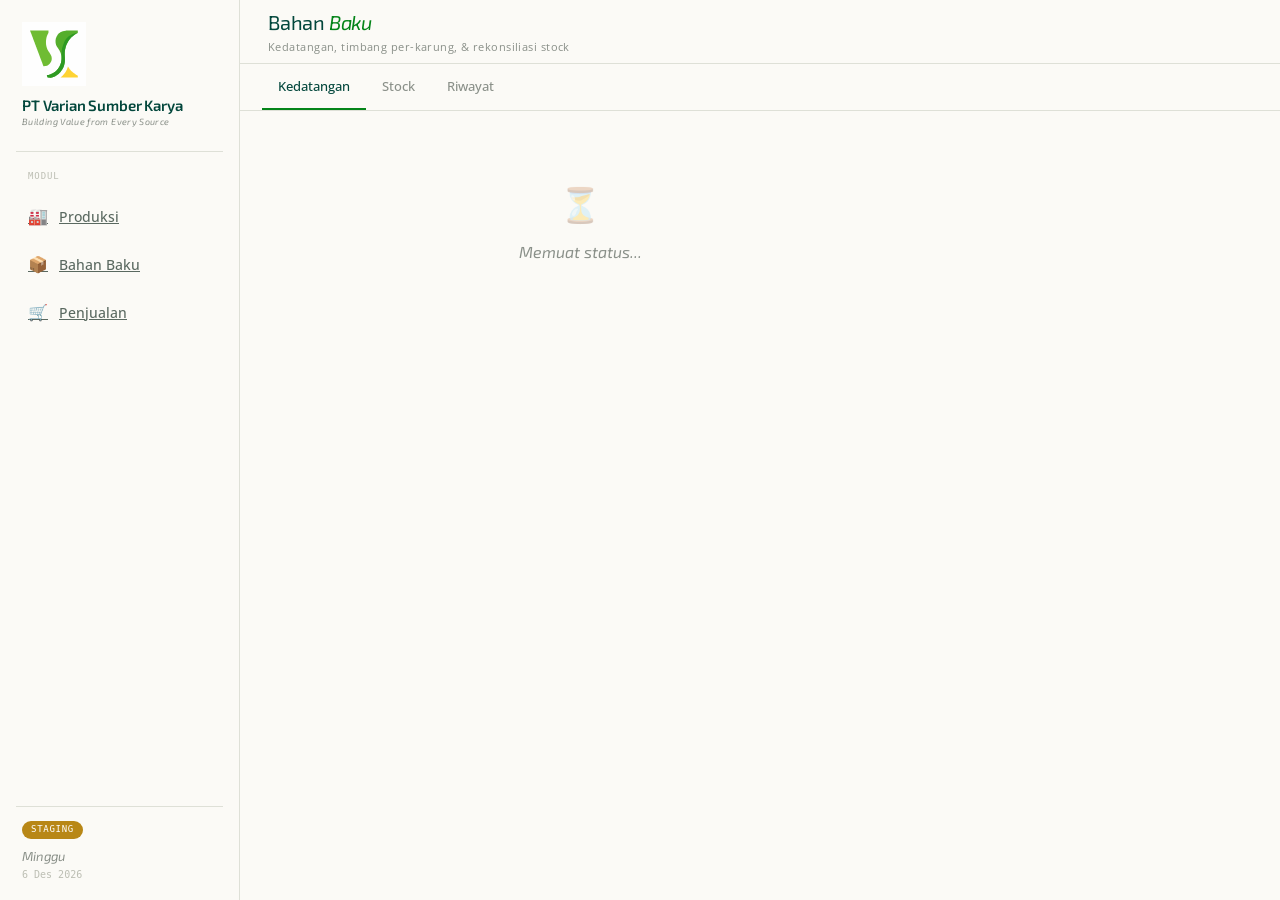
==== rawmat.html @ 7d579140 "refactor: multi-page architecture, worker routing, shared.css" ====
<!DOCTYPE html>
<html lang="id">
<head>
<meta charset="UTF-8">
<meta name="viewport" content="width=device-width, initial-scale=1.0">
<meta name="theme-color" content="#faf8f4">
<meta name="apple-mobile-web-app-capable" content="yes">
<meta name="apple-mobile-web-app-status-bar-style" content="default">
<meta name="apple-mobile-web-app-title" content="VSK Bahan Baku">
<link rel="manifest" href="/manifest.json">
<title>VSK — Bahan Baku</title>
<link rel="preconnect" href="https://fonts.googleapis.com">
<link rel="preconnect" href="https://fonts.gstatic.com" crossorigin>
<link href="https://fonts.googleapis.com/css2?family=Exo+2:ital,wght@0,400;0,500;0,600;0,700;1,400&family=Open+Sans:wght@300;400;500;600;700&display=swap" rel="stylesheet">
<link rel="stylesheet" href="/shared.css">
</head>
<body>

<aside class="sidebar">
  <div class="side-brand">
    <a href="/"><img src="/logo.svg" alt="VSK" class="vsk-logo"></a>
    <div>
      <div class="side-brand-name">PT Varian Sumber Karya</div>
      <div class="side-brand-sub">Building Value from Every Source</div>
    </div>
  </div>

  <nav class="side-nav">
    <div class="side-section-title">Modul</div>
    <a class="side-item" href="/produksi">
      <span class="side-item-icon">🏭</span>
      <span>Produksi</span>
    </a>
    <a class="side-item" href="/rawmat">
      <span class="side-item-icon">📦</span>
      <span>Bahan Baku</span>
      <span class="side-item-meta" id="side-rawmat-meta" style="display:none">●</span>
    </a>
    <a class="side-item" href="/penjualan">
      <span class="side-item-icon">🛒</span>
      <span>Penjualan</span>
    </a>
  </nav>

  <div class="side-foot">
    <div class="env-badge" id="env-badge">staging</div>
    <div class="side-foot-date">
      <div class="side-foot-day" id="top-day"></div>
      <div class="side-foot-fulldate" id="top-date"></div>
    </div>
  </div>
</aside>

<main class="content">
<section class="module active" data-module="rawmat" id="mod-rawmat">
  <header class="topbar">
    <div class="topbar-left">
      <div class="topbar-title">Bahan <em>Baku</em></div>
      <div class="topbar-sub">Kedatangan, timbang per-karung, & rekonsiliasi stock</div>
    </div>
  </header>

  <nav class="subnav">
    <button class="subnav-btn active" data-page="kedatangan" type="button">Kedatangan<span class="dot" id="active-dot" style="display:none"></span></button>
    <button class="subnav-btn"        data-page="stock"      type="button">Stock</button>
    <button class="subnav-btn"        data-page="riwayat"    type="button">Riwayat</button>
  </nav>

  <!-- Page: Kedatangan -->
  <div class="page active" id="page-kedatangan">
    <!-- State A: Loading -->
    <div id="kd-loading">
      <div class="empty">
        <div class="empty-icon">⏳</div>
        <div class="empty-h">Memuat status...</div>
      </div>
    </div>

    <!-- State B: Tidak ada batch aktif → form mulai baru -->
    <div id="kd-start" style="display:none">
      <div class="sec"><span class="sec-title">Kedatangan baru</span><span class="sec-line"></span></div>

      <div class="field">
        <label class="f-label">Operator</label>
        <div class="f-wrap"><input type="text" id="inp-operator" class="no-unit" placeholder="Nama yang menimbang" autocomplete="name"></div>
      </div>

      <div class="sec"><span class="sec-title">Sumber</span><span class="sec-line"></span></div>
      <div class="field">
        <label class="f-label">Supplier</label>
        <div class="f-wrap"><input type="text" id="inp-supplier" class="no-unit" placeholder="Nama supplier"></div>
      </div>
      <div class="field" style="margin-top:10px">
        <label class="f-label">No. surat jalan <span style="color:var(--stone);font-weight:400">(opsional)</span></label>
        <div class="f-wrap"><input type="text" id="inp-suratjalan" class="no-unit" placeholder="DO-... (isi nomor surat jalan dari pengirim)"></div>
      </div>

      <div class="sec"><span class="sec-title">Jenis cocopeat</span><span class="sec-line"></span></div>
      <div class="ec-radio-row">
        <label class="ec-radio high" data-ec="high">
          <input type="radio" name="ec-type" value="high">
          <span>High EC</span>
        </label>
        <label class="ec-radio low selected" data-ec="low">
          <input type="radio" name="ec-type" value="low" checked>
          <span>Low EC</span>
        </label>
      </div>

      <div class="sec"><span class="sec-title">Catatan</span><span class="sec-line"></span><span class="sec-tag">opsional</span></div>
      <div class="f-wrap">
        <textarea id="inp-notes-rawmat" placeholder="Catatan kedatangan (kondisi, plat truk, dll)..."></textarea>
      </div>

      <button class="btn-main" id="btn-start" type="button">Mulai Timbang</button>
    </div>

    <!-- State C: Ada batch aktif → mode timbang -->
    <div id="kd-weigh" style="display:none">
      <div class="batch-card">
        <div class="batch-head">
          <div>
            <div class="batch-id" id="bc-id">B-...</div>
            <div class="batch-supplier" id="bc-supplier">Supplier</div>
            <div class="batch-meta" id="bc-meta">Operator · SJ-...</div>
          </div>
          <div class="batch-tags">
            <span class="ec-pill low" id="bc-ec">low</span>
            <span class="batch-status open">open</span>
          </div>
        </div>
        <div class="batch-totals">
          <div class="bt-cell">
            <div class="bt-val" id="bc-total-karung">0<sup>karung</sup></div>
            <div class="bt-lbl">Tertimbang</div>
          </div>
          <div class="bt-cell">
            <div class="bt-val" id="bc-total-kg">0<sup>kg</sup></div>
            <div class="bt-lbl">Total berat</div>
          </div>
        </div>
      </div>

      <div class="weigh-input-card">
        <div class="weigh-label">Karung berikutnya</div>
        <div class="weigh-urut" id="weigh-urut">#1</div>
        <div class="weigh-input-wrap">
          <input type="number" class="weigh-input" id="inp-berat" placeholder="0.0" min="0" step="0.1" inputmode="decimal" autocomplete="off">
          <span class="weigh-unit">kg</span>
        </div>
        <div class="weigh-warn" id="weigh-warn"></div>
        <button class="btn-main" id="btn-add-karung" type="button" style="margin-top:14px">Simpan & Lanjut</button>
      </div>

      <div class="sec">
        <span class="sec-title">Sudah ditimbang</span>
        <span class="sec-line"></span>
        <span class="sec-tag" id="krg-count">0 karung</span>
      </div>
      <div class="karung-list" id="karung-list">
        <div class="kr-empty">Belum ada karung tertimbang</div>
      </div>

      <button class="btn-ghost" id="btn-close-batch" type="button">Selesai — Tutup Kedatangan</button>
      <button class="btn-danger" id="btn-cancel-batch" type="button">Batalkan kedatangan ini</button>
    </div>
  </div>

  <!-- Page: Stock -->
  <div class="page" id="page-stock">
    <div class="hero">
      <div class="hero-label">Saldo total stock cocopeat</div>
      <div class="hero-val" id="st-saldo">—<sup>kg</sup></div>
      <div class="hero-sub" id="st-sub">Memuat data...</div>
    </div>

    <div class="ec-card-row">
      <div class="ec-card high">
        <div class="ec-card-tag">High EC</div>
        <div class="ec-card-saldo" id="st-saldo-high">—<sup>kg</sup></div>
        <div class="ec-card-stats">
          <span>Masuk: <strong id="st-in-high">—</strong> kg <span style="color:var(--stone)">· <span id="st-in-high-krg">0</span> krg</span></span>
          <span>Pakai: <strong id="st-out-high">—</strong> kg</span>
        </div>
      </div>
      <div class="ec-card low">
        <div class="ec-card-tag">Low EC</div>
        <div class="ec-card-saldo" id="st-saldo-low">—<sup>kg</sup></div>
        <div class="ec-card-stats">
          <span>Masuk: <strong id="st-in-low">—</strong> kg <span style="color:var(--stone)">· <span id="st-in-low-krg">0</span> krg</span></span>
          <span>Pakai: <strong id="st-out-low">—</strong> kg</span>
        </div>
      </div>
    </div>

    <div class="sec">
      <span class="sec-title">Mutasi terakhir</span>
      <span class="sec-line"></span>
      <button class="sec-refresh" id="btn-refresh-stock" type="button">↻ refresh</button>
    </div>
    <div class="event-list" id="event-list">
      <div class="empty"><div class="empty-icon">⏳</div><div class="empty-h">Memuat data...</div></div>
    </div>
  </div>

  <!-- Page: Riwayat -->
  <div class="page" id="page-riwayat">
    <div class="sec">
      <span class="sec-title">Riwayat kedatangan</span>
      <span class="sec-line"></span>
      <button class="sec-refresh" id="btn-refresh-riwayat" type="button">↻ refresh</button>
    </div>
    <div class="tbl-wrap">
      <table>
        <thead><tr><th>Tanggal</th><th>Supplier</th><th>EC</th><th>Karung</th><th>Berat (kg)</th><th>Status</th></tr></thead>
        <tbody id="riwayat-body"><tr><td colspan="6" style="text-align:center;padding:32px;color:var(--stone)">Memuat riwayat...</td></tr></tbody>
      </table>
    </div>
  </div>

  <!-- Drawer: batch detail -->
  <div class="drawer" id="drawer">
    <div class="drawer-panel">
      <div class="drawer-head">
        <div>
          <div class="drawer-title" id="dr-title">Detail batch</div>
          <div class="batch-meta" id="dr-meta" style="margin-top:2px"></div>
        </div>
        <button class="drawer-close" id="dr-close" type="button">×</button>
      </div>
      <div class="drawer-body" id="dr-body"></div>
    </div>
  </div>
</section>

</main>

<div class="toast" id="toast"></div>

<script>
(function(){
  'use strict';

  var SHEETS_URL_STAGING = 'https://script.google.com/macros/s/AKfycbxdpYmv3AUqcS0P7Lv-3LRYBV4nDoscDSfcupsN0UwvQt01E0Z3-YLwuLglY9iILGkl/exec';
  var SHEETS_URL_PROD    = 'https://script.google.com/macros/s/AKfycbw3pWXUCvStevJLIA2x1r7n39Hb2UrCNYuGzwUbzLVpMtyd_ICBMS8RLR3ZqLo9_PqRaw/exec';

  var IS_STAGING = location.hostname.indexOf('staging') !== -1
                || location.hostname.indexOf('localhost') !== -1
                || location.hostname.indexOf('127.0.0.1') !== -1;

  window.VSK = {
    SHEETS_URL: IS_STAGING ? SHEETS_URL_STAGING : SHEETS_URL_PROD,
    IS_STAGING: IS_STAGING,
    $: function(id){ return document.getElementById(id); },
    qs: function(sel, root){ return (root || document).querySelector(sel); },
    qsa: function(sel, root){ return (root || document).querySelectorAll(sel); },
    toast: function(msg, kind){
      var el = document.getElementById('toast');
      if(!el) return;
      el.textContent = msg;
      el.className = 'toast ' + (kind || '') + ' show';
      setTimeout(function(){ el.className = 'toast ' + (kind || ''); }, 2400);
    },
    todayStr: function(){
      return new Date().toLocaleDateString('sv-SE', {timeZone:'Asia/Jakarta'});
    },
    modules: {}
  };

  function initShell(){
    var d = new Date();
    var days = ['Minggu','Senin','Selasa','Rabu','Kamis','Jumat','Sabtu'];
    var mos  = ['Jan','Feb','Mar','Apr','Mei','Jun','Jul','Agu','Sep','Okt','Nov','Des'];
    var dayEl  = document.getElementById('top-day');
    var dateEl = document.getElementById('top-date');
    if(dayEl)  dayEl.textContent  = days[d.getDay()];
    if(dateEl) dateEl.textContent = d.getDate() + ' ' + mos[d.getMonth()] + ' ' + d.getFullYear();

    if(IS_STAGING){
      var badge = document.getElementById('env-badge');
      if(badge) badge.classList.add('show');
    }

    var path = location.pathname.replace(/\/\/$/, '') || '/';
    var sideItems = document.querySelectorAll('a.side-item');
    for(var i=0; i<sideItems.length; i++){
      var href = sideItems[i].getAttribute('href') || '';
      sideItems[i].classList.toggle('active', href === path);
    }
  }

  if(document.readyState === 'loading'){
    document.addEventListener('DOMContentLoaded', initShell);
  } else {
    initShell();
  }

  if('serviceWorker' in navigator){
    navigator.serviceWorker.register('/sw.js').catch(function(){});
  }
})();

(function(){
  'use strict';

  var section = document.getElementById('mod-rawmat');
  var $  = window.VSK.$;
  var qs = function(sel){ return section.querySelector(sel); };
  var qsa = function(sel){ return section.querySelectorAll(sel); };
  var toast = window.VSK.toast;

  // ── State ──
  var state = {
    activeBatch: null,
    karungList: [],
    operator: ''
  };
  try { state.operator = localStorage.getItem('vsk-rawmat-operator') || ''; } catch(e){}

  var initialized = false;

  function fmtKg(n){
    var v = parseFloat(n) || 0;
    return v.toFixed(v % 1 === 0 ? 0 : 1);
  }

  // ── Sub-page router (di dalam Rawmat) ──
  function goto(page){
    var pages = qsa('.page');
    for(var i=0; i<pages.length; i++) pages[i].classList.remove('active');
    var navBtns = qsa('.subnav-btn');
    for(var j=0; j<navBtns.length; j++) navBtns[j].classList.remove('active');

    var target = $('page-' + page);
    if(target) target.classList.add('active');
    for(var k=0; k<navBtns.length; k++){
      if(navBtns[k].getAttribute('data-page') === page) navBtns[k].classList.add('active');
    }

    if(page === 'stock')      loadStock();
    if(page === 'riwayat')    loadRiwayat();
    if(page === 'kedatangan') loadActiveBatch();
  }

  // ── API ──
  async function apiGet(action, params){
    var url = window.VSK.SHEETS_URL + '?action=' + encodeURIComponent(action);
    if(params){
      Object.keys(params).forEach(function(k){
        url += '&' + encodeURIComponent(k) + '=' + encodeURIComponent(params[k]);
      });
    }
    var res = await fetch(url);
    return await res.json();
  }
  async function apiPost(payload){
    await fetch(window.VSK.SHEETS_URL, {
      method: 'POST',
      mode: 'no-cors',
      headers: {'Content-Type': 'text/plain;charset=utf-8'},
      body: JSON.stringify(payload)
    });
  }

  // ── Active batch loader ──
  async function loadActiveBatch(){
    $('kd-loading').style.display = 'block';
    $('kd-start').style.display   = 'none';
    $('kd-weigh').style.display   = 'none';

    try {
      var res = await apiGet('rawmat-active');
      $('kd-loading').style.display = 'none';

      if(res.batch){
        state.activeBatch = res.batch;
        state.karungList  = res.karung || [];
        renderWeighMode();
      } else {
        state.activeBatch = null;
        state.karungList  = [];
        renderStartMode();
      }
      updateActiveDot();
    } catch(err){
      $('kd-loading').innerHTML = '<div class="empty"><div class="empty-icon">⚠️</div><div class="empty-h">Gagal memuat status</div><div class="empty-p">Periksa koneksi, lalu reload halaman</div></div>';
    }
  }

  function updateActiveDot(){
    var dot = $('active-dot');
    var sideMeta = $('side-rawmat-meta');
    var hasActive = !!state.activeBatch;
    if(dot)      dot.style.display      = hasActive ? 'inline-block' : 'none';
    if(sideMeta) sideMeta.style.display = hasActive ? 'inline-block' : 'none';
  }

  // ── Mode: Start batch baru ──
  function renderStartMode(){
    $('kd-start').style.display = 'block';
    $('inp-operator').value   = state.operator;
    $('inp-supplier').value   = '';
    $('inp-suratjalan').value = '';
    $('inp-notes-rawmat').value = '';
    // Reset EC radio ke default Low EC
    setEcRadio('low');
    setTimeout(function(){
      if(!state.operator) $('inp-operator').focus();
      else                $('inp-supplier').focus();
    }, 50);
  }

  function setEcRadio(value){
    var radios = qsa('.ec-radio');
    for(var i=0; i<radios.length; i++){
      var r = radios[i];
      var isMatch = r.getAttribute('data-ec') === value;
      r.classList.toggle('selected', isMatch);
      var input = r.querySelector('input');
      if(input) input.checked = isMatch;
    }
  }

  function getEcRadio(){
    var checked = section.querySelector('.ec-radio input[name="ec-type"]:checked');
    return checked ? checked.value : 'low';
  }

  async function startBatch(){
    var op  = $('inp-operator').value.trim();
    var sup = $('inp-supplier').value.trim();
    var ec  = getEcRadio();
    if(!op){  toast('Isi nama operator dulu', 'err'); $('inp-operator').focus(); return; }
    if(!sup){ toast('Isi nama supplier dulu', 'err'); $('inp-supplier').focus(); return; }
    if(ec !== 'high' && ec !== 'low'){ toast('Pilih jenis cocopeat (High/Low EC)', 'err'); return; }

    state.operator = op;
    try { localStorage.setItem('vsk-rawmat-operator', op); } catch(e){}

    var btn = $('btn-start');
    btn.disabled = true;
    btn.textContent = 'Memulai...';

    try {
      await apiPost({
        type: 'rawmat-start',
        operator: op,
        supplier: sup,
        suratJalan: $('inp-suratjalan').value.trim(),
        ecType: ec,
        notes: $('inp-notes-rawmat').value.trim()
      });
      setTimeout(async function(){
        await loadActiveBatch();
        toast('Batch ' + ec.toUpperCase() + ' EC dimulai ✓', 'ok');
      }, 800);
    } catch(err){
      toast('Gagal memulai batch', 'err');
    } finally {
      setTimeout(function(){
        btn.disabled = false;
        btn.textContent = 'Mulai Timbang';
      }, 1000);
    }
  }

  // ── Mode: Timbang karung ──
  function renderWeighMode(){
    $('kd-weigh').style.display = 'block';
    var b = state.activeBatch;
    $('bc-id').textContent       = b.batchId;
    $('bc-supplier').textContent = b.supplier || '(supplier kosong)';
    $('bc-meta').textContent     = (b.operator ? b.operator : '—') + (b.suratJalan ? ' · SJ ' + b.suratJalan : '');

    // EC pill
    var ec = (b.ecType || 'low').toLowerCase();
    var ecPill = $('bc-ec');
    if(ecPill){
      ecPill.className = 'ec-pill ' + (ec === 'high' ? 'high' : 'low');
      ecPill.textContent = (ec === 'high' ? 'High EC' : 'Low EC');
    }

    renderTotals();
    renderKarungList();
    $('inp-berat').value = '';
    $('weigh-warn').classList.remove('show');
    $('inp-berat').classList.remove('warn');

    setTimeout(function(){ $('inp-berat').focus(); }, 80);
  }

  function renderTotals(){
    var validKarung = state.karungList.filter(function(k){ return !k.flagged; });
    var totalKrg = validKarung.length;
    var totalKg  = validKarung.reduce(function(s,k){ return s + k.berat; }, 0);
    $('bc-total-karung').innerHTML = totalKrg + '<sup>karung</sup>';
    $('bc-total-kg').innerHTML     = fmtKg(totalKg) + '<sup>kg</sup>';
    $('weigh-urut').textContent    = '#' + (state.karungList.length + 1);
    $('krg-count').textContent     = state.karungList.length + ' karung';
  }

  function renderKarungList(){
    var wrap = $('karung-list');
    if(!state.karungList.length){
      wrap.innerHTML = '<div class="kr-empty">Belum ada karung tertimbang</div>';
      return;
    }
    var sorted = state.karungList.slice().sort(function(a,b){ return b.urut - a.urut; });
    wrap.innerHTML = sorted.map(function(k){
      return '<div class="karung-row' + (k.flagged ? ' flagged' : '') + '">' +
        '<div class="kr-left">' +
          '<span class="kr-urut">#' + k.urut + '</span>' +
          '<span class="kr-berat">' + fmtKg(k.berat) + ' kg</span>' +
          (k.flagged ? '<span class="kr-flag-icon">⚐</span>' : '') +
        '</div>' +
        '<div class="kr-right">' +
          '<span class="kr-time">' + (k.time || '') + '</span>' +
          '<button class="kr-flag-btn ' + (k.flagged ? 'is-flagged' : '') + '" data-urut="' + k.urut + '" type="button">' +
            (k.flagged ? 'unflag' : 'flag') +
          '</button>' +
        '</div>' +
      '</div>';
    }).join('');

    var btns = wrap.querySelectorAll('.kr-flag-btn');
    for(var i=0; i<btns.length; i++){
      btns[i].addEventListener('click', function(){
        var urut = parseInt(this.getAttribute('data-urut'), 10);
        flagKarung(urut);
      });
    }
  }

  function checkAnomaly(weight){
    var validKarung = state.karungList.filter(function(k){ return !k.flagged; });
    if(validKarung.length < 5) return null;
    var avg = validKarung.reduce(function(s,k){ return s + k.berat; }, 0) / validKarung.length;
    var deviation = Math.abs(weight - avg) / avg;
    if(deviation > 0.25){
      return 'Berat ' + (weight > avg ? 'lebih tinggi' : 'lebih rendah') +
        ' dari rata-rata (' + fmtKg(avg) + ' kg). Cek lagi sebelum simpan.';
    }
    return null;
  }

  function onBeratInput(){
    var weight  = parseFloat($('inp-berat').value);
    var warnEl  = $('weigh-warn');
    var inputEl = $('inp-berat');
    if(!weight || weight <= 0){
      warnEl.classList.remove('show');
      inputEl.classList.remove('warn');
      return;
    }
    var msg = checkAnomaly(weight);
    if(msg){
      warnEl.textContent = '⚠ ' + msg;
      warnEl.classList.add('show');
      inputEl.classList.add('warn');
    } else {
      warnEl.classList.remove('show');
      inputEl.classList.remove('warn');
    }
  }

  async function addKarung(){
    var weight = parseFloat($('inp-berat').value);
    if(!weight || weight <= 0){
      toast('Masukkan berat dulu', 'err');
      $('inp-berat').focus();
      return;
    }

    var btn = $('btn-add-karung');
    btn.disabled = true;
    btn.textContent = 'Menyimpan...';

    var newUrut = state.karungList.length + 1;
    var time = new Date().toLocaleTimeString('id-ID', {hour:'2-digit', minute:'2-digit'});

    try {
      await apiPost({
        type: 'rawmat-karung',
        batchId: state.activeBatch.batchId,
        urut: newUrut,
        berat: weight,
        operator: state.operator
      });

      // Optimistic update
      state.karungList.push({
        urut: newUrut, berat: weight,
        flagged: false, time: time, operator: state.operator
      });

      renderTotals();
      renderKarungList();
      $('inp-berat').value = '';
      $('weigh-warn').classList.remove('show');
      $('inp-berat').classList.remove('warn');
      $('inp-berat').focus();
    } catch(err){
      toast('Gagal simpan', 'err');
    } finally {
      btn.disabled = false;
      btn.textContent = 'Simpan & Lanjut';
    }
  }

  async function flagKarung(urut){
    var k = state.karungList.find(function(x){ return x.urut === urut; });
    if(!k) return;
    var msg = k.flagged
      ? 'Cabut flag karung #' + urut + '? Akan dihitung kembali ke total.'
      : 'Flag karung #' + urut + ' (' + fmtKg(k.berat) + ' kg)? Tidak akan dihitung ke total stock.';
    if(!confirm(msg)) return;

    try {
      await apiPost({
        type: 'rawmat-flag',
        batchId: state.activeBatch.batchId,
        urut: urut,
        reason: k.flagged ? '' : 'flagged via app'
      });
      k.flagged = !k.flagged;
      renderTotals();
      renderKarungList();
      toast(k.flagged ? 'Karung di-flag' : 'Flag dicabut', 'ok');
    } catch(err){
      toast('Gagal update flag', 'err');
    }
  }

  async function closeBatch(){
    if(!state.karungList.length){
      if(!confirm('Belum ada karung. Tutup batch tanpa data?')) return;
    } else {
      if(!confirm('Tutup kedatangan ini? Setelah ditutup, tidak bisa tambah karung lagi.')) return;
    }
    var btn = $('btn-close-batch');
    btn.disabled = true;
    btn.textContent = 'Menutup...';
    try {
      await apiPost({
        type: 'rawmat-close',
        batchId: state.activeBatch.batchId
      });
      setTimeout(async function(){
        toast('Kedatangan ditutup ✓', 'ok');
        await loadActiveBatch();
      }, 700);
    } catch(err){
      toast('Gagal menutup batch', 'err');
      btn.disabled = false;
      btn.textContent = 'Selesai — Tutup Kedatangan';
    }
  }

  async function cancelBatch(){
    if(state.karungList.length > 0){
      toast('Sudah ada karung — tutup batch saja, jangan cancel', 'err');
      return;
    }
    if(!confirm('Batalkan kedatangan ini? (Hanya bisa kalau belum ada karung)')) return;
    try {
      await apiPost({
        type: 'rawmat-cancel',
        batchId: state.activeBatch.batchId
      });
      setTimeout(async function(){
        toast('Kedatangan dibatalkan', 'ok');
        await loadActiveBatch();
      }, 700);
    } catch(err){
      toast('Gagal cancel', 'err');
    }
  }

  // ── Stock page ──
  async function loadStock(){
    $('event-list').innerHTML = '<div class="empty"><div class="empty-icon">⏳</div><div class="empty-h">Memuat data...</div></div>';
    $('st-saldo').innerHTML = '—<sup>kg</sup>';
    $('st-sub').textContent = 'Memuat data...';
    ['st-saldo-high','st-saldo-low'].forEach(function(id){ $(id).innerHTML = '—<sup>kg</sup>'; });
    ['st-in-high','st-in-low','st-out-high','st-out-low'].forEach(function(id){ $(id).textContent = '—'; });
    $('st-in-high-krg').textContent = '0';
    $('st-in-low-krg').textContent  = '0';

    try {
      var res = await apiGet('rawmat-stock');
      if(!res.ok) throw new Error('bad response');

      // Total saldo (hero)
      var saldo = res.saldoKg;
      $('st-saldo').className = 'hero-val' + (saldo < 0 ? ' neg' : '');
      $('st-saldo').innerHTML = fmtKg(saldo) + '<sup>kg</sup>';
      $('st-sub').textContent = res.totalInKarung + ' karung masuk · ' + res.totalOutKarung + ' karung terpakai';

      // High EC card
      var saldoH = res.saldoHighKg;
      var hHero = $('st-saldo-high');
      hHero.className = 'ec-card-saldo' + (saldoH < 0 ? ' neg' : '');
      hHero.innerHTML = fmtKg(saldoH) + '<sup>kg</sup>';
      $('st-in-high').textContent     = fmtKg(res.inHighKg);
      $('st-out-high').textContent    = fmtKg(res.outHighKg);
      $('st-in-high-krg').textContent = res.inHighKarung;

      // Low EC card
      var saldoL = res.saldoLowKg;
      var lHero = $('st-saldo-low');
      lHero.className = 'ec-card-saldo' + (saldoL < 0 ? ' neg' : '');
      lHero.innerHTML = fmtKg(saldoL) + '<sup>kg</sup>';
      $('st-in-low').textContent     = fmtKg(res.inLowKg);
      $('st-out-low').textContent    = fmtKg(res.outLowKg);
      $('st-in-low-krg').textContent = res.inLowKarung;

      // Events list
      var wrap = $('event-list');
      if(!res.events || !res.events.length){
        wrap.innerHTML = '<div class="empty"><div class="empty-icon">📭</div><div class="empty-h">Belum ada mutasi</div></div>';
        return;
      }
      wrap.innerHTML = res.events.map(function(e){
        var ec = (e.ec || '').toLowerCase();
        var ecBadge = ec ? ' <span class="ec-pill ' + ec + '" style="margin-left:6px">' + ec + '</span>' : '';
        return '<div class="event-row">' +
          '<div class="ev-left">' +
            '<div class="ev-arrow ' + e.type + '">' + (e.type === 'in' ? '↓' : '↑') + '</div>' +
            '<div class="ev-text">' +
              '<div class="ev-label">' + e.label + ecBadge + '</div>' +
              '<div class="ev-sub">'   + e.sub   + '</div>' +
            '</div>' +
          '</div>' +
          '<div class="ev-right">' +
            '<div class="ev-kg ' + e.type + '">' + (e.type === 'in' ? '+' : '−') + fmtKg(e.kg) + ' kg</div>' +
            '<div class="ev-date">' + e.tanggal + '</div>' +
          '</div>' +
        '</div>';
      }).join('');
    } catch(err){
      $('event-list').innerHTML = '<div class="empty"><div class="empty-icon">⚠️</div><div class="empty-h">Gagal memuat</div><div class="empty-p">Periksa koneksi, lalu tap ↻ refresh</div></div>';
      $('st-sub').textContent = 'Gagal memuat';
    }
  }

  // ── Riwayat page ──
  async function loadRiwayat(){
    var tb = $('riwayat-body');
    tb.innerHTML = '<tr><td colspan="6" style="text-align:center;padding:32px;color:var(--stone)">Memuat riwayat...</td></tr>';

    try {
      var res = await apiGet('rawmat-batches');
      if(!res.ok) throw new Error('bad');
      var batches = res.batches || [];
      if(!batches.length){
        tb.innerHTML = '<tr><td colspan="6" style="text-align:center;padding:32px;color:var(--stone)">Belum ada riwayat kedatangan.</td></tr>';
        return;
      }
      tb.innerHTML = batches.map(function(b){
        var ec = (b.ecType || 'low').toLowerCase();
        var ecCell = '<span class="ec-pill ' + ec + '">' + ec + '</span>';
        return '<tr data-batch-id="' + b.batchId + '">' +
          '<td>' + b.tanggal + '</td>' +
          '<td>' + (b.supplier || '—') + '</td>' +
          '<td>' + ecCell + '</td>' +
          '<td>' + b.totalKarung + '</td>' +
          '<td class="c-leaf">' + fmtKg(b.totalBerat) + '</td>' +
          '<td><span class="tbl-status ' + b.status + '">' + b.status + '</span></td>' +
        '</tr>';
      }).join('');

      var rows = tb.querySelectorAll('tr[data-batch-id]');
      for(var i=0; i<rows.length; i++){
        rows[i].addEventListener('click', function(){
          openBatchDetail(this.getAttribute('data-batch-id'));
        });
      }
    } catch(err){
      tb.innerHTML = '<tr><td colspan="6" style="text-align:center;padding:32px;color:var(--rose)">Gagal memuat. Periksa koneksi.</td></tr>';
    }
  }

  // ── Drawer: batch detail ──
  async function openBatchDetail(batchId){
    var drawer = $('drawer');
    var body   = $('dr-body');
    drawer.classList.add('show');
    $('dr-title').textContent = batchId;
    $('dr-meta').textContent  = 'Memuat...';
    body.innerHTML = '<div class="empty"><div class="empty-icon">⏳</div><div class="empty-h">Memuat detail...</div></div>';

    try {
      var res = await apiGet('rawmat-batch', {id: batchId});
      if(!res.ok) throw new Error('bad');
      var b = res.batch, krg = res.karung || [];
      $('dr-meta').textContent = b.tanggal + ' · ' + (b.supplier || '—') +
        (b.suratJalan ? ' · SJ ' + b.suratJalan : '') +
        (b.operator ? ' · ' + b.operator : '');

      var validKrg = krg.filter(function(k){ return !k.flagged; });
      var totalKg = validKrg.reduce(function(s,k){ return s + k.berat; }, 0);

      var html = '<div class="batch-totals" style="border:none;padding:0;margin-bottom:16px">' +
        '<div class="bt-cell"><div class="bt-val">' + validKrg.length + '<sup>karung</sup></div><div class="bt-lbl">Valid</div></div>' +
        '<div class="bt-cell"><div class="bt-val">' + fmtKg(totalKg) + '<sup>kg</sup></div><div class="bt-lbl">Total berat</div></div>' +
      '</div>';

      if(b.notes){
        html += '<div style="background:var(--cream2);border-radius:8px;padding:9px 12px;margin-bottom:14px;font-size:12px;color:var(--brown)">📝 ' + b.notes + '</div>';
      }

      html += '<div class="sec" style="margin-top:0"><span class="sec-title">Detail karung</span><span class="sec-line"></span><span class="sec-tag">' + krg.length + ' total</span></div>';

      if(!krg.length){
        html += '<div class="kr-empty">Tidak ada karung di batch ini</div>';
      } else {
        html += '<div class="karung-list" style="max-height:none">';
        html += krg.slice().sort(function(a,b){ return a.urut - b.urut; }).map(function(k){
          return '<div class="karung-row' + (k.flagged ? ' flagged' : '') + '">' +
            '<div class="kr-left">' +
              '<span class="kr-urut">#' + k.urut + '</span>' +
              '<span class="kr-berat">' + fmtKg(k.berat) + ' kg</span>' +
              (k.flagged ? '<span class="kr-flag-icon">⚐</span>' : '') +
            '</div>' +
            '<div class="kr-right">' +
              '<span class="kr-time">' + (k.time || '') + '</span>' +
            '</div>' +
          '</div>';
        }).join('');
        html += '</div>';
      }

      body.innerHTML = html;
    } catch(err){
      body.innerHTML = '<div class="empty"><div class="empty-icon">⚠️</div><div class="empty-h">Gagal memuat detail</div></div>';
    }
  }

  function closeDrawer(){ $('drawer').classList.remove('show'); }

  // ── Init ──
  function init(){
    if(initialized) return;
    initialized = true;

    // Sub-nav
    var navBtns = qsa('.subnav-btn');
    for(var i=0; i<navBtns.length; i++){
      navBtns[i].addEventListener('click', function(e){
        e.preventDefault();
        goto(this.getAttribute('data-page'));
      });
    }

    // Start batch form
    $('btn-start').addEventListener('click', startBatch);

    // EC radio (toggle visual selected state)
    var ecRadios = qsa('.ec-radio');
    for(var ri=0; ri<ecRadios.length; ri++){
      ecRadios[ri].addEventListener('click', function(){
        var v = this.getAttribute('data-ec');
        setEcRadio(v);
      });
    }

    // Weigh-in
    $('inp-berat').addEventListener('input', onBeratInput);
    $('inp-berat').addEventListener('keydown', function(e){
      if(e.key === 'Enter'){ e.preventDefault(); addKarung(); }
    });
    $('btn-add-karung').addEventListener('click', addKarung);
    $('btn-close-batch').addEventListener('click', closeBatch);
    $('btn-cancel-batch').addEventListener('click', cancelBatch);

    // Stock & Riwayat refresh
    $('btn-refresh-stock').addEventListener('click', loadStock);
    $('btn-refresh-riwayat').addEventListener('click', loadRiwayat);

    // Drawer
    $('dr-close').addEventListener('click', closeDrawer);
    $('drawer').addEventListener('click', function(e){
      if(e.target === this) closeDrawer();
    });
  }

  // Daftar ke shell
  window.VSK.modules.rawmat = {
    onActivate: function(){
      init();
      // Initial / refresh saat modul jadi aktif
      loadActiveBatch();
    }
  };

  // Eager init biar handler & query sudah ready (init idempotent)
  if(document.readyState === 'loading'){
    document.addEventListener('DOMContentLoaded', init);
  } else {
    init();
  }
})();

</script>
</body>
</html>
---- shared.css ----
/* ═══════════════════════════════════════════════════════════
   VSK BRAND PALETTE — sumber resmi: VSK Logo Simple Guideline
   - India Green  #048419  (primary)
   - Green RYB    #6FBC33  (secondary/hover)
   - Asunglow     #FFD333  (accent kuning)
   - Warm Black   #03473C  (teks gelap)
   ═══════════════════════════════════════════════════════════ */
:root {
  /* Surfaces — neutral cream pelengkap brand */
  --cream:#fbfaf6; --cream2:#f0efe8; --stone:#bcbeb3; --sand:#8a9089;
  --brown:#5a6960; --char:#03473C;                             /* Warm Black */
  /* Brand greens */
  --leaf:#048419; --leaf2:#6FBC33; --leaf-bg:#e9f4ec;          /* India Green / Green RYB */
  /* Brand yellow (Asunglow) — derive amber-tone yang readable */
  --amber:#b88716; --amber2:#FFD333; --amber-bg:#fff8db;
  /* Alert merah (bukan brand, dipakai untuk error state) */
  --rose:#a05050; --rose-bg:#fdf0f0;
  /* Borders */
  --border:#dee0d7; --border2:#c4c9bd;
  /* Typography */
  --sans:'Open Sans',-apple-system,system-ui,sans-serif;
  --serif:'Exo 2','Open Sans',sans-serif;
  --mono:ui-monospace,'SF Mono',Menlo,Consolas,monospace;
  --r:12px;
  --sidebar-w: 240px;
}
*,*::before,*::after{box-sizing:border-box;margin:0;padding:0;}
html{font-size:16px;-webkit-tap-highlight-color:transparent;}
body{font-family:var(--sans);background:var(--cream);color:var(--char);min-height:100vh;line-height:1.5;display:flex;}

/* ═══════════════════════════════════════════════════════════
   SHELL: SIDEBAR
   ═══════════════════════════════════════════════════════════ */
.sidebar{
  width:var(--sidebar-w);flex-shrink:0;
  background:var(--cream);border-right:1px solid var(--border);
  display:flex;flex-direction:column;
  position:sticky;top:0;height:100vh;
  padding:22px 16px 18px;
}
.side-brand{padding:0 6px 22px;border-bottom:1px solid var(--border);display:flex;flex-direction:column;gap:10px;}

/* VSK logo mark — image file (logo.svg). Untuk replace, timpa file
   logo.svg di root deploy. Tidak perlu edit HTML/CSS. */
.vsk-logo{display:block;width:64px;height:auto;user-select:none;}

.side-brand-name{font-family:var(--serif);font-size:15px;font-weight:600;color:var(--char);letter-spacing:-0.01em;line-height:1.2;}
.side-brand-name em{font-style:italic;color:var(--leaf);font-weight:500;}
.side-brand-sub{font-family:var(--serif);font-size:9px;font-style:italic;color:var(--sand);letter-spacing:0.04em;margin-top:1px;}

.side-nav{flex:1;display:flex;flex-direction:column;gap:2px;padding-top:18px;}
.side-section-title{font-family:var(--mono);font-size:9px;color:var(--stone);letter-spacing:.1em;text-transform:uppercase;padding:0 12px 8px;}
.side-item{
  display:flex;align-items:center;gap:11px;
  padding:11px 12px;border:none;background:transparent;
  border-radius:var(--r);cursor:pointer;text-align:left;
  font-family:var(--sans);font-size:14px;font-weight:500;color:var(--brown);
  transition:all .15s;touch-action:manipulation;
}
.side-item:hover{background:var(--cream2);}
.side-item.active{background:var(--leaf-bg);color:var(--leaf);font-weight:600;}
.side-item-icon{font-size:16px;width:20px;text-align:center;}
.side-item-meta{margin-left:auto;font-family:var(--mono);font-size:9px;color:var(--amber);}
.side-item.active .side-item-meta{color:var(--leaf);}

.side-foot{padding-top:14px;border-top:1px solid var(--border);display:flex;flex-direction:column;gap:8px;}
.side-foot-date{display:flex;flex-direction:column;gap:1px;padding:0 6px;}
.side-foot-day{font-family:var(--serif);font-size:13px;font-style:italic;color:var(--sand);}
.side-foot-fulldate{font-family:var(--mono);font-size:10px;color:var(--stone);}
.env-badge{
  display:none;align-self:flex-start;
  font-family:var(--mono);font-size:9px;font-weight:500;
  color:white;background:var(--amber);
  padding:2px 9px;border-radius:99px;
  letter-spacing:0.08em;text-transform:uppercase;
  margin:0 6px;
}
.env-badge.show{display:inline-block;}

/* ═══════════════════════════════════════════════════════════
   SHELL: MAIN CONTENT
   ═══════════════════════════════════════════════════════════ */
.content{flex:1;min-width:0;display:flex;flex-direction:column;}
.module{display:none;flex:1;flex-direction:column;}
.module.active{display:flex;animation:fadeUp .18s ease;}

.topbar{
  position:sticky;top:0;z-index:50;
  background:var(--cream);border-bottom:1px solid var(--border);
  padding:0 28px;display:flex;align-items:center;justify-content:space-between;
  height:64px;flex-shrink:0;
}
.topbar-left{display:flex;flex-direction:column;gap:2px;}
.topbar-title{font-family:var(--serif);font-size:20px;font-weight:400;color:var(--char);letter-spacing:-0.01em;}
.topbar-title em{font-style:italic;color:var(--leaf);}
.topbar-sub{font-size:11px;color:var(--sand);letter-spacing:.04em;}

.subnav{
  position:sticky;top:64px;z-index:49;
  display:flex;background:var(--cream);
  border-bottom:1px solid var(--border);
  overflow-x:auto;scrollbar-width:none;padding:0 22px;
  flex-shrink:0;
}
.subnav::-webkit-scrollbar{display:none;}
.subnav-btn{
  flex-shrink:0;padding:0 16px;height:46px;border:none;background:transparent;
  font-family:var(--sans);font-size:13px;font-weight:500;color:var(--sand);
  cursor:pointer;border-bottom:2px solid transparent;
  transition:all .15s;white-space:nowrap;touch-action:manipulation;
}
.subnav-btn.active{color:var(--char);border-bottom-color:var(--leaf);}
.subnav-btn:hover:not(.active){color:var(--brown);}
.subnav-btn .dot{display:inline-block;width:6px;height:6px;border-radius:50%;background:var(--amber);margin-left:6px;vertical-align:middle;}

.page{display:none;padding:24px 28px;max-width:680px;}
.page.active{display:block;animation:fadeUp .18s ease;}
@keyframes fadeUp{from{opacity:0;transform:translateY(6px)}to{opacity:1;transform:translateY(0)}}

/* ═══════════════════════════════════════════════════════════
   SHARED COMPONENTS
   ═══════════════════════════════════════════════════════════ */
.sec{display:flex;align-items:center;gap:10px;margin:22px 0 12px;}
.sec:first-child{margin-top:0;}
.sec-title{font-family:var(--serif);font-size:14px;font-style:italic;font-weight:300;color:var(--sand);white-space:nowrap;}
.sec-line{flex:1;height:1px;background:var(--border);}
.sec-tag{font-family:var(--mono);font-size:10px;color:var(--stone);white-space:nowrap;}
.sec-refresh{font-family:var(--mono);font-size:10px;color:var(--leaf);white-space:nowrap;cursor:pointer;border:none;background:transparent;padding:2px 6px;touch-action:manipulation;}
.sec-refresh:hover{color:var(--leaf2);}

.field{display:flex;flex-direction:column;gap:5px;}
.f-label{font-size:12px;font-weight:500;color:var(--brown);letter-spacing:.02em;}
.f-hint{font-size:10.5px;color:var(--sand);font-style:italic;margin-top:2px;line-height:1.4;}
.sec-hint{font-size:11px;color:var(--sand);font-style:italic;margin:-4px 0 12px;line-height:1.45;display:block;}

/* Help button + modal panduan operator */
.btn-help{display:inline-flex;align-items:center;gap:6px;padding:8px 14px;border:1.5px solid var(--leaf);border-radius:99px;background:white;color:var(--leaf);font-family:var(--sans);font-size:12px;font-weight:600;cursor:pointer;transition:all .15s;touch-action:manipulation;}
.btn-help:hover{background:var(--leaf-bg);}
.help-overlay{position:fixed;inset:0;background:rgba(3,71,60,.55);z-index:200;display:none;align-items:center;justify-content:center;padding:20px;}
.help-overlay.show{display:flex;animation:fadeUp .2s ease;}
.help-modal{background:white;border-radius:18px;max-width:640px;width:100%;max-height:90vh;display:flex;flex-direction:column;overflow:hidden;}
.help-head{display:flex;align-items:center;justify-content:space-between;padding:18px 22px;border-bottom:1px solid var(--border);}
.help-title{font-family:var(--serif);font-size:18px;font-weight:600;color:var(--char);}
.help-close{border:none;background:transparent;font-size:24px;color:var(--sand);cursor:pointer;line-height:1;padding:4px 10px;}
.help-tabs{display:flex;gap:4px;padding:10px 22px 0;border-bottom:1px solid var(--border);background:var(--cream);}
.help-tab{padding:10px 14px;border:none;background:transparent;font-family:var(--sans);font-size:12.5px;font-weight:500;color:var(--sand);cursor:pointer;border-bottom:2px solid transparent;transition:all .12s;}
.help-tab.active{color:var(--leaf);border-bottom-color:var(--leaf);font-weight:600;}
.help-body{padding:22px 26px;overflow-y:auto;font-size:13.5px;color:var(--char);line-height:1.65;}
.help-body h4{font-family:var(--serif);font-size:14px;font-weight:600;color:var(--leaf);margin:18px 0 8px;}
.help-body h4:first-child{margin-top:0;}
.help-body ol{padding-left:20px;display:flex;flex-direction:column;gap:8px;}
.help-body ol li{padding-left:4px;}
.help-body ol li strong{color:var(--char);}
.help-body code{background:var(--cream2);padding:1px 6px;border-radius:4px;font-family:var(--mono);font-size:12px;}
.help-tip{background:var(--leaf-bg);border-left:3px solid var(--leaf);padding:10px 14px;border-radius:6px;margin:10px 0;font-size:12.5px;color:var(--char);}
.help-warn{background:var(--amber-bg);border-left:3px solid var(--amber);padding:10px 14px;border-radius:6px;margin:10px 0;font-size:12.5px;color:var(--char);}
.help-pane{display:none;}
.help-pane.active{display:block;}
.f-wrap{position:relative;}
.f-wrap input,.f-wrap textarea{width:100%;padding:11px 44px 11px 14px;border:1.5px solid var(--border);border-radius:var(--r);background:white;color:var(--char);font-family:var(--sans);font-size:15px;outline:none;transition:all .15s;-webkit-appearance:none;}
.f-wrap input:focus,.f-wrap textarea:focus{border-color:var(--leaf2);box-shadow:0 0 0 3px rgba(79,138,92,.09);}
.f-wrap input::placeholder,.f-wrap textarea::placeholder{color:var(--stone);font-size:14px;}
.f-unit{position:absolute;right:12px;top:50%;transform:translateY(-50%);font-family:var(--mono);font-size:10px;color:var(--stone);pointer-events:none;}
.f-wrap textarea{resize:none;height:72px;padding-right:14px;font-size:14px;line-height:1.6;}
.no-unit{padding-right:14px!important;}
.grid2{display:grid;grid-template-columns:1fr 1fr;gap:10px;}

.btn-main{width:100%;padding:14px;margin-top:20px;background:var(--leaf);border:none;border-radius:var(--r);color:white;font-family:var(--sans);font-size:14px;font-weight:600;cursor:pointer;transition:all .15s;letter-spacing:.02em;touch-action:manipulation;}
.btn-main:hover{background:var(--leaf2);}
.btn-main:active{transform:scale(.99);}
.btn-main:disabled{opacity:.5;cursor:not-allowed;}
.btn-main.amber{background:var(--amber);}
.btn-main.amber:hover{background:var(--amber2);}
.btn-ghost{display:block;width:100%;padding:12px;margin-top:10px;border:1.5px solid var(--border2);border-radius:var(--r);background:white;color:var(--brown);font-family:var(--sans);font-size:13px;font-weight:500;cursor:pointer;text-align:center;transition:all .15s;touch-action:manipulation;}
.btn-ghost:hover{border-color:var(--leaf);color:var(--leaf);}
.btn-danger{display:block;width:100%;padding:11px;margin-top:8px;border:1.5px solid var(--rose);border-radius:var(--r);background:white;color:var(--rose);font-family:var(--sans);font-size:12px;font-weight:500;cursor:pointer;text-align:center;transition:all .15s;touch-action:manipulation;}
.btn-danger:hover{background:var(--rose-bg);}

.hero{background:white;border:1px solid var(--border);border-radius:16px;padding:22px 20px;margin-bottom:10px;}
.hero-label{font-family:var(--serif);font-size:12px;font-style:italic;color:var(--sand);margin-bottom:4px;}
.hero-val{font-family:var(--serif);font-size:44px;font-weight:300;color:var(--char);line-height:1;letter-spacing:-.02em;}
.hero-val sup{font-size:18px;color:var(--sand);font-weight:300;vertical-align:baseline;margin-left:4px;}
.hero-val.neg{color:var(--rose);}
.hero-sub{font-size:12px;color:var(--sand);margin-top:8px;}

.stat-row{display:grid;gap:8px;margin-bottom:10px;}
.stat{background:white;border:1px solid var(--border);border-radius:var(--r);padding:14px 12px;}
.stat-val{font-family:var(--mono);font-size:17px;font-weight:500;color:var(--char);}
.stat-lbl{font-size:11px;color:var(--sand);margin-top:2px;}
.stat-unit{font-family:var(--mono);font-size:10px;color:var(--stone);}
.stat.in .stat-val{color:var(--leaf);}
.stat.out .stat-val{color:var(--amber);}

[data-module="produksi"] .stat-row{grid-template-columns:repeat(3,1fr);}
[data-module="rawmat"]   .stat-row{grid-template-columns:repeat(2,1fr);}

.tbl-wrap{overflow-x:auto;border-radius:var(--r);border:1px solid var(--border);background:white;}
table{width:100%;border-collapse:collapse;font-size:12px;white-space:nowrap;}
thead th{padding:10px 14px;text-align:left;font-family:var(--mono);font-size:10px;font-weight:500;color:var(--sand);letter-spacing:.06em;text-transform:uppercase;border-bottom:1px solid var(--border);background:var(--cream);}
tbody td{padding:11px 14px;border-bottom:1px solid var(--cream2);color:var(--char);font-family:var(--mono);font-size:12px;}
tbody tr:last-child td{border-bottom:none;}
tbody tr:hover td{background:var(--cream);}
[data-module="rawmat"] tbody tr:hover td{cursor:pointer;}
.c-leaf{color:var(--leaf);font-weight:500;}
.c-amber{color:var(--amber);}
.tbl-status{font-family:var(--mono);font-size:9px;padding:2px 7px;border-radius:99px;text-transform:uppercase;}
.tbl-status.open{background:var(--amber-bg);color:var(--amber);}
.tbl-status.closed{background:var(--leaf-bg);color:var(--leaf);}
.tbl-status.cancelled{background:var(--cream2);color:var(--sand);}

.empty{display:flex;flex-direction:column;align-items:center;text-align:center;padding:44px 20px;gap:10px;}
.empty-icon{font-size:34px;opacity:.3;}
.empty-h{font-family:var(--serif);font-size:16px;font-style:italic;color:var(--sand);}
.empty-p{font-size:13px;color:var(--stone);}

.toast{position:fixed;bottom:28px;left:50%;transform:translateX(-50%) translateY(10px);background:var(--char);color:white;padding:10px 22px;border-radius:99px;font-size:13px;font-weight:500;opacity:0;transition:all .22s;pointer-events:none;z-index:9999;white-space:nowrap;box-shadow:0 4px 20px rgba(0,0,0,.15);}
.toast.show{opacity:1;transform:translateX(-50%) translateY(0);}
.toast.err{background:var(--rose);}
.toast.ok{background:var(--leaf);}

/* ═══════════════════════════════════════════════════════════
   MODULE: PRODUKSI — specific styles
   ═══════════════════════════════════════════════════════════ */
.shift-row{display:grid;grid-template-columns:1fr 1fr;gap:8px;}
.shift-card{padding:14px 16px;border-radius:var(--r);border:1.5px solid var(--border);background:white;cursor:pointer;transition:all .15s;display:flex;flex-direction:column;gap:4px;touch-action:manipulation;user-select:none;}
.shift-card:hover{border-color:var(--leaf2);}
.shift-card.on{border-color:var(--leaf);background:var(--leaf-bg);}
.sc-icon{font-size:20px;}
.sc-name{font-size:13px;font-weight:600;color:var(--brown);}
.shift-card.on .sc-name{color:var(--leaf);}
.sc-time{font-family:var(--mono);font-size:10px;color:var(--stone);}

.susut-row{display:flex;align-items:center;justify-content:space-between;padding:10px 14px;background:var(--amber-bg);border:1px solid #e8d0a8;border-radius:var(--r);margin-top:6px;transition:opacity .2s;}
.susut-lbl{font-size:12px;font-weight:500;color:var(--amber);}
.susut-num{font-family:var(--mono);font-size:14px;font-weight:500;color:var(--amber);}

.prog-card{background:white;border:1px solid var(--border);border-radius:var(--r);padding:16px;margin-bottom:10px;}
.prog-head{display:flex;justify-content:space-between;align-items:baseline;margin-bottom:10px;}
.prog-lbl{font-size:13px;color:var(--brown);font-weight:500;}
.prog-pct{font-family:var(--mono);font-size:13px;color:var(--leaf);font-weight:500;}
.prog-track{height:4px;background:var(--cream2);border-radius:99px;overflow:hidden;}
.prog-fill{height:100%;border-radius:99px;background:var(--leaf);transition:width .5s ease;}
.prog-fill.warn{background:var(--amber);}
.prog-foot{display:flex;justify-content:space-between;margin-top:8px;font-size:11px;color:var(--stone);}
.prog-foot strong{color:var(--brown);font-weight:500;}

.log-stack{display:flex;flex-direction:column;gap:8px;}
.log-card{background:white;border:1px solid var(--border);border-radius:var(--r);overflow:hidden;}
.log-head{display:flex;align-items:center;justify-content:space-between;padding:12px 16px;border-bottom:1px solid var(--cream2);}
.log-badge{display:flex;align-items:center;gap:7px;}
.log-dot{width:7px;height:7px;border-radius:50%;background:var(--leaf);flex-shrink:0;}
.log-dot.sore{background:var(--amber);}
.log-shift-name{font-size:13px;font-weight:600;color:var(--brown);}
.log-op{font-size:11px;color:var(--sand);margin-top:1px;}
.log-time{font-family:var(--mono);font-size:10px;color:var(--stone);}
.log-stats{display:grid;grid-template-columns:repeat(4,1fr);padding:14px 16px;gap:8px;}
.ls{display:flex;flex-direction:column;gap:2px;}
.ls-val{font-family:var(--mono);font-size:14px;font-weight:500;color:var(--char);}
.ls-val.green{color:var(--leaf);}
.ls-lbl{font-size:10px;color:var(--stone);}
.log-note{margin:0 16px 12px;padding:9px 12px;background:var(--cream2);border-radius:8px;font-size:12px;color:var(--brown);line-height:1.5;}

/* ═══════════════════════════════════════════════════════════
   MODULE: RAWMAT — specific styles
   ═══════════════════════════════════════════════════════════ */
.batch-card{background:white;border:1px solid var(--border);border-radius:16px;padding:18px 20px;margin-bottom:14px;}
.batch-head{display:flex;justify-content:space-between;align-items:flex-start;margin-bottom:14px;}
.batch-id{font-family:var(--mono);font-size:11px;color:var(--stone);}
.batch-supplier{font-family:var(--serif);font-size:18px;color:var(--char);margin-top:2px;font-weight:400;}
.batch-meta{font-size:11px;color:var(--sand);margin-top:2px;}
.batch-status{font-family:var(--mono);font-size:9px;padding:2px 8px;border-radius:99px;text-transform:uppercase;letter-spacing:.06em;}
.batch-status.open{background:var(--amber-bg);color:var(--amber);}
.batch-status.closed{background:var(--leaf-bg);color:var(--leaf);}
.batch-status.cancelled{background:var(--cream2);color:var(--sand);}

.batch-totals{display:grid;grid-template-columns:1fr 1fr;gap:10px;padding-top:14px;border-top:1px dashed var(--border);}
.bt-cell{display:flex;flex-direction:column;gap:2px;}
.bt-val{font-family:var(--mono);font-size:20px;color:var(--char);font-weight:500;}
.bt-val sup{font-size:10px;color:var(--sand);font-weight:400;margin-left:3px;}
.bt-lbl{font-size:10px;color:var(--stone);text-transform:uppercase;letter-spacing:.06em;}

.weigh-input-card{background:white;border:1.5px solid var(--leaf);border-radius:16px;padding:20px;margin-bottom:14px;box-shadow:0 0 0 4px rgba(79,138,92,.06);}
.weigh-label{font-family:var(--serif);font-size:14px;font-style:italic;color:var(--sand);margin-bottom:6px;}
.weigh-urut{font-family:var(--mono);font-size:11px;color:var(--leaf);font-weight:500;margin-bottom:10px;}
.weigh-input-wrap{position:relative;}
.weigh-input{width:100%;padding:14px 60px 14px 18px;border:1.5px solid var(--border);border-radius:var(--r);background:white;color:var(--char);font-family:var(--mono);font-size:34px;font-weight:500;outline:none;text-align:left;-webkit-appearance:none;letter-spacing:-.01em;}
.weigh-input:focus{border-color:var(--leaf2);box-shadow:0 0 0 3px rgba(79,138,92,.09);}
.weigh-input.warn{border-color:var(--amber);box-shadow:0 0 0 3px rgba(176,119,48,.1);}
.weigh-unit{position:absolute;right:18px;top:50%;transform:translateY(-50%);font-family:var(--mono);font-size:14px;color:var(--stone);pointer-events:none;}
.weigh-warn{margin-top:8px;padding:8px 12px;background:var(--amber-bg);border-radius:8px;font-size:11px;color:var(--amber);display:none;}
.weigh-warn.show{display:block;}

.karung-list{display:flex;flex-direction:column;gap:4px;max-height:340px;overflow-y:auto;background:white;border:1px solid var(--border);border-radius:var(--r);padding:6px;}
.karung-row{display:flex;align-items:center;justify-content:space-between;padding:8px 10px;border-radius:8px;transition:background .12s;}
.karung-row:hover{background:var(--cream2);}
.karung-row.flagged{opacity:.5;}
.karung-row.flagged .kr-berat{text-decoration:line-through;}
.kr-left{display:flex;align-items:center;gap:10px;}
.kr-urut{font-family:var(--mono);font-size:11px;color:var(--stone);min-width:32px;}
.kr-berat{font-family:var(--mono);font-size:14px;color:var(--char);font-weight:500;}
.kr-time{font-family:var(--mono);font-size:10px;color:var(--stone);}
.kr-right{display:flex;align-items:center;gap:8px;}
.kr-flag-icon{font-size:13px;color:var(--amber);}
.kr-flag-btn{border:none;background:transparent;font-family:var(--mono);font-size:10px;color:var(--rose);padding:4px 8px;border-radius:6px;cursor:pointer;touch-action:manipulation;}
.kr-flag-btn:hover{background:var(--rose-bg);}
.kr-flag-btn.is-flagged{color:var(--amber);}
.kr-empty{padding:30px 14px;text-align:center;color:var(--stone);font-size:12px;font-style:italic;}

.event-list{display:flex;flex-direction:column;gap:6px;}
.event-row{background:white;border:1px solid var(--border);border-radius:var(--r);padding:10px 14px;display:flex;align-items:center;justify-content:space-between;}
.ev-left{display:flex;align-items:center;gap:11px;}
.ev-arrow{font-family:var(--mono);font-size:14px;width:22px;height:22px;border-radius:50%;display:flex;align-items:center;justify-content:center;flex-shrink:0;}
.ev-arrow.in{background:var(--leaf-bg);color:var(--leaf);}
.ev-arrow.out{background:var(--amber-bg);color:var(--amber);}
.ev-text{display:flex;flex-direction:column;gap:1px;}
.ev-label{font-size:13px;color:var(--char);font-weight:500;}
.ev-sub{font-size:11px;color:var(--stone);font-family:var(--mono);}
.ev-right{display:flex;flex-direction:column;align-items:flex-end;gap:1px;}
.ev-kg{font-family:var(--mono);font-size:13px;font-weight:500;}
.ev-kg.in{color:var(--leaf);}
.ev-kg.out{color:var(--amber);}
.ev-date{font-family:var(--mono);font-size:9px;color:var(--stone);}

.drawer{position:fixed;inset:0;z-index:200;background:rgba(44,40,37,.4);display:none;align-items:flex-end;}
.drawer.show{display:flex;animation:fadeUp .18s ease;}
.drawer-panel{background:var(--cream);width:100%;max-width:560px;margin:0 auto;border-radius:18px 18px 0 0;max-height:88vh;display:flex;flex-direction:column;}
.drawer-head{padding:14px 20px;border-bottom:1px solid var(--border);display:flex;align-items:center;justify-content:space-between;}
.drawer-title{font-family:var(--serif);font-size:16px;font-style:italic;color:var(--char);}
.drawer-close{border:none;background:transparent;font-size:22px;color:var(--sand);cursor:pointer;line-height:1;padding:4px 8px;}
.drawer-body{padding:18px 20px;overflow-y:auto;}

/* ═══════════════════════════════════════════════════════════
   V8 — EC SPLIT COMPONENTS
   ═══════════════════════════════════════════════════════════ */

/* EC cards — side-by-side (Stock + Rekap) */
.ec-card-row{display:grid;grid-template-columns:1fr 1fr;gap:10px;margin-bottom:10px;}
.ec-card{background:white;border:1px solid var(--border);border-radius:14px;padding:16px 18px;}
.ec-card.high{border-left:3px solid var(--leaf);}
.ec-card.low{border-left:3px solid var(--amber);}
.ec-card-tag{font-family:var(--mono);font-size:9px;font-weight:600;letter-spacing:0.12em;text-transform:uppercase;margin-bottom:8px;}
.ec-card.high .ec-card-tag{color:var(--leaf);}
.ec-card.low  .ec-card-tag{color:var(--amber);}
.ec-card-saldo{font-family:var(--serif);font-size:30px;font-weight:600;color:var(--char);letter-spacing:-0.02em;line-height:1;margin-bottom:10px;}
.ec-card-saldo sup{font-size:13px;color:var(--sand);font-weight:400;margin-left:3px;}
.ec-card-saldo.neg{color:var(--rose);}
.ec-card-stats{display:flex;flex-direction:column;gap:4px;font-family:var(--mono);font-size:11px;color:var(--brown);}
.ec-card-stats strong{color:var(--char);font-weight:600;}
.ec-card-stats-grid{display:grid;grid-template-columns:1fr 1fr;gap:10px 14px;margin-top:4px;}
.ec-card-stats-grid > div{display:flex;flex-direction:column;gap:2px;}
.ec-card-stats-grid .lbl{font-size:9px;color:var(--stone);text-transform:uppercase;letter-spacing:0.06em;}
.ec-card-stats-grid .val{font-family:var(--mono);font-size:15px;color:var(--char);font-weight:600;}

/* EC pill — small badge (untuk batch card, header section, dll) */
.ec-pill{display:inline-block;font-family:var(--mono);font-size:9px;padding:2px 8px;border-radius:99px;letter-spacing:0.1em;text-transform:uppercase;font-weight:600;}
.ec-pill.high{background:var(--leaf-bg);color:var(--leaf);}
.ec-pill.low{background:var(--amber-bg);color:var(--amber);}
.ec-pill.mixed{background:var(--cream2);color:var(--brown);}

/* EC radio — pilih saat mulai batch */
.ec-radio-row{display:grid;grid-template-columns:1fr 1fr;gap:10px;}
.ec-radio{display:flex;align-items:center;justify-content:center;gap:8px;padding:14px 12px;border:1.5px solid var(--border);border-radius:var(--r);background:white;cursor:pointer;transition:all .15s;font-family:var(--sans);font-size:14px;font-weight:600;color:var(--brown);user-select:none;touch-action:manipulation;}
.ec-radio:hover{border-color:var(--leaf2);}
.ec-radio input{display:none;}
.ec-radio.high.selected{border-color:var(--leaf);background:var(--leaf-bg);color:var(--leaf);}
.ec-radio.low.selected{border-color:var(--amber);background:var(--amber-bg);color:var(--amber);}

/* Batch tags container */
.batch-tags{display:flex;flex-direction:column;align-items:flex-end;gap:5px;}

/* Riwayat card style (Modul Produksi) */
.riwayat-stack{display:flex;flex-direction:column;gap:10px;}
.riwayat-card{background:white;border:1px solid var(--border);border-radius:14px;overflow:hidden;}
.rc-header{display:flex;justify-content:space-between;align-items:center;padding:12px 16px;border-bottom:1px solid var(--cream2);}
.rc-date{font-family:var(--serif);font-size:14px;font-weight:600;color:var(--char);}
.rc-shifts{font-family:var(--mono);font-size:10px;color:var(--sand);}
.rc-ec-row{padding:11px 16px;display:flex;align-items:center;gap:14px;border-bottom:1px solid var(--cream2);}
.rc-ec-row:last-child{border-bottom:none;}
.rc-ec-row.high{background:linear-gradient(90deg, var(--leaf-bg) 0%, transparent 36%);}
.rc-ec-row.low{background:linear-gradient(90deg, var(--amber-bg) 0%, transparent 36%);}
.rc-ec-tag{font-family:var(--mono);font-size:9px;font-weight:600;letter-spacing:0.1em;text-transform:uppercase;padding:3px 9px;border-radius:99px;white-space:nowrap;flex-shrink:0;}
.rc-ec-row.high .rc-ec-tag{background:var(--leaf);color:white;}
.rc-ec-row.low  .rc-ec-tag{background:var(--amber);color:white;}
.rc-ec-row.legacy .rc-ec-tag{background:var(--sand);color:white;}
.rc-stats{display:flex;flex-wrap:wrap;gap:4px 14px;font-family:var(--mono);font-size:11px;}
.rc-stats span{color:var(--brown);}
.rc-stats span strong{color:var(--char);font-weight:600;}

/* Block matrix 2x2 (varian × EC) — v8.2 */
.block-matrix{display:grid;grid-template-columns:84px 1fr 1fr;gap:6px;margin-top:8px;background:white;border:1px solid var(--border);border-radius:var(--r);padding:10px;}
.bm-cell-empty{}
.bm-head{font-family:var(--mono);font-size:10px;font-weight:600;color:var(--brown);text-align:center;padding:6px 4px;letter-spacing:.04em;background:var(--cream2);border-radius:6px;}
.bm-rowlabel{font-family:var(--mono);font-size:11px;font-weight:600;display:flex;align-items:center;justify-content:flex-end;padding-right:8px;letter-spacing:.04em;}
.bm-rowlabel.high{color:var(--leaf);}
.bm-rowlabel.low{color:var(--amber);}
.bm-input{position:relative;}
.bm-input input{width:100%;padding:11px 38px 11px 12px;border:1.5px solid var(--border);border-radius:var(--r);background:white;color:var(--char);font-family:var(--mono);font-size:15px;font-weight:500;outline:none;transition:all .15s;-webkit-appearance:none;text-align:right;}
.bm-input input:focus{border-color:var(--leaf2);box-shadow:0 0 0 3px rgba(79,138,92,.09);}
.bm-unit{position:absolute;right:10px;top:50%;transform:translateY(-50%);font-family:var(--mono);font-size:10px;color:var(--stone);pointer-events:none;}
.bm-total{margin-top:8px;font-family:var(--mono);font-size:12px;color:var(--brown);text-align:right;padding-right:4px;}
.bm-total strong{color:var(--char);font-weight:600;font-size:13px;}

/* Outcome selector (NC-G carry-over) */
.outcome-row{display:flex;gap:8px;margin-bottom:10px;}
.outcome-btn{flex:1;padding:9px 0;border-radius:var(--r);border:1.5px solid var(--border);background:white;font-size:13px;font-weight:500;color:var(--stone);cursor:pointer;transition:all .15s;touch-action:manipulation;font-family:var(--sans);}
.outcome-btn:hover{border-color:var(--leaf2);color:var(--leaf);}
.outcome-btn.active[data-outcome="berhasil"]{background:var(--leaf-bg);border-color:var(--leaf);color:var(--leaf);}
.outcome-btn.active[data-outcome="parsial"]{background:#fff8e6;border-color:#c99400;color:#8a6400;}
.outcome-btn.active[data-outcome="gagal"]{background:#fff2f2;border-color:#c0392b;color:#a02828;}
.carryin-toggle{font-size:12px;color:var(--leaf);background:none;border:none;padding:0;margin-bottom:10px;cursor:pointer;font-family:var(--sans);text-decoration:underline;text-underline-offset:2px;touch-action:manipulation;}
.carryin-section{background:var(--cream);border:1px solid var(--border2);border-radius:var(--r);padding:12px 14px;margin-bottom:10px;}
.carryin-hint{font-size:11px;color:var(--stone);margin-bottom:10px;line-height:1.5;}
/* Outcome badge di log card */
.outcome-badge{display:inline-block;font-size:10px;font-weight:600;padding:1px 7px;border-radius:99px;margin-left:6px;vertical-align:middle;}
.outcome-badge.parsial{background:#fff8e6;color:#8a6400;border:1px solid #c99400;}
.outcome-badge.gagal{background:#fff2f2;color:#a02828;border:1px solid #c0392b;}

/* Responsive overrides untuk ec-card-row di layar sempit */
@media (max-width: 720px){
  .ec-card-row{grid-template-columns:1fr;}
}

/* ═══════════════════════════════════════════════════════════
   MODULE: PENJUALAN — specific styles
   ═══════════════════════════════════════════════════════════ */
.stok-grid{display:grid;grid-template-columns:1fr 1fr 1fr;gap:8px;margin-bottom:10px;}
.stok-cell{background:white;border:1px solid var(--border);border-radius:var(--r);padding:14px 12px;}
.stok-cell .st-label{font-size:10px;color:var(--sand);text-transform:uppercase;letter-spacing:.06em;font-family:var(--mono);margin-bottom:4px;}
.stok-cell .st-val{font-family:var(--mono);font-size:18px;font-weight:600;color:var(--char);}
.stok-cell .st-val.neg{color:var(--rose);}
.stok-cell .st-unit{font-family:var(--mono);font-size:10px;color:var(--stone);margin-left:3px;}
.stok-cell.high-border{border-left:3px solid var(--leaf);}
.stok-cell.low-border{border-left:3px solid var(--amber);}
@media (max-width:720px){.stok-grid{grid-template-columns:1fr 1fr;}}

.produk-baris{background:white;border:1.5px solid var(--border);border-radius:var(--r);padding:14px 14px 12px;margin-bottom:8px;position:relative;}
.produk-baris.has-qty{border-color:var(--leaf2);}
.pb-head{display:flex;align-items:center;justify-content:space-between;margin-bottom:10px;}
.pb-type{font-family:var(--sans);font-size:13px;font-weight:600;color:var(--char);}
.pb-remove{border:none;background:transparent;color:var(--stone);font-size:18px;cursor:pointer;padding:0 4px;line-height:1;touch-action:manipulation;}
.pb-remove:hover{color:var(--rose);}
.pb-fields{display:grid;grid-template-columns:1fr 1fr 1fr;gap:8px;}
.pb-stock-hint{font-family:var(--mono);font-size:10px;color:var(--stone);margin-top:4px;}
.pb-stock-hint.warn{color:var(--amber);}
.pb-stock-hint.over{color:var(--rose);}

.trx-card{background:white;border:1px solid var(--border);border-radius:14px;overflow:hidden;margin-bottom:8px;}
.trx-head{display:flex;align-items:center;justify-content:space-between;padding:10px 14px;border-bottom:1px solid var(--cream2);}
.trx-id{font-family:var(--mono);font-size:10px;color:var(--stone);}
.trx-buyer{font-size:14px;font-weight:600;color:var(--char);}
.trx-do{font-family:var(--mono);font-size:10px;color:var(--sand);}
.trx-body{padding:10px 14px;}
.trx-produk-row{display:flex;flex-wrap:wrap;gap:4px 10px;font-family:var(--mono);font-size:11px;color:var(--brown);margin-bottom:6px;}
.trx-produk-row span strong{color:var(--char);font-weight:600;}
.trx-nilai{font-family:var(--mono);font-size:13px;font-weight:500;color:var(--leaf);}
.trx-meta{font-family:var(--mono);font-size:10px;color:var(--stone);margin-top:3px;}
/* Jenis badge di riwayat + drawer */
.jenis-badge{display:inline-block;font-size:10px;font-weight:700;padding:2px 7px;border-radius:20px;text-transform:uppercase;letter-spacing:.4px;margin-left:5px;vertical-align:middle;}
.jenis-badge.sample{background:#fff3cd;color:#856404;}
.jenis-badge.retur{background:#ffe5d0;color:#c5460a;}
/* Sample indicator di form input */
/* Penjualan — line-item table */
.pjl-line-wrap{margin:8px 0 4px;}
.pjl-line-table{width:100%;border-collapse:collapse;}
.pjl-line-table th{font-family:var(--mono);font-size:9px;color:var(--sand);text-transform:uppercase;letter-spacing:.07em;padding:6px 4px;text-align:left;border-bottom:1px solid var(--border2);}
.pjl-line-table td{padding:5px 3px;vertical-align:top;border-bottom:1px solid var(--border);}
.pjl-line-table tbody tr:last-child td{border-bottom:none;}
.pjl-line-select{width:100%;font-family:var(--sans);font-size:12px;border:1px solid var(--border2);border-radius:8px;padding:6px 5px;background:white;color:var(--char);cursor:pointer;min-width:0;}
.pjl-line-input{width:100%;font-family:var(--mono);font-size:12px;border:1px solid var(--border2);border-radius:8px;padding:6px 5px;background:white;color:var(--char);min-width:0;}
.pjl-line-unit{font-family:var(--mono);font-size:10px;color:var(--stone);margin-left:2px;white-space:nowrap;}
.pjl-line-hint{font-family:var(--mono);font-size:10px;color:var(--stone);display:block;margin-top:2px;line-height:1.3;}
.pjl-line-hint.over{color:var(--rose);}
.pjl-del-btn{border:none;background:none;cursor:pointer;color:var(--rose);font-size:14px;padding:6px 4px;opacity:.6;line-height:1;}
.pjl-del-btn:hover{opacity:1;}
.pjl-add-row-btn{width:100%;margin-top:6px;border:1px dashed var(--border2);background:white;border-radius:var(--r);padding:9px 16px;font-family:var(--sans);font-size:13px;color:var(--brown);cursor:pointer;text-align:center;transition:background .15s;}
.pjl-add-row-btn:hover{background:var(--cream2);}
#pjl-sample-indicator{display:none;background:#fff3cd;border:1px solid #ffc107;border-radius:var(--r);padding:8px 12px;font-size:12px;color:#856404;margin-top:8px;font-weight:500;}
/* Tombol catat retur */
.btn-retur{background:#fd7e14;color:white;border:none;padding:10px 18px;border-radius:var(--r);font-size:14px;font-weight:600;cursor:pointer;width:100%;margin-top:8px;}
.btn-retur:hover{background:#e8680a;}
/* Inline retur form di drawer */
.retur-form{background:var(--cream2);border-radius:var(--r);padding:14px;margin-top:12px;border:1px solid #fcd3b0;}
.retur-form-title{font-size:13px;font-weight:700;color:#c5460a;margin-bottom:10px;}
.retur-form .grid2{margin-top:8px;}
.tbl-status.submitted{background:var(--leaf-bg);color:var(--leaf);}
/* Tombol WA laporan */
.pjl-wa-btn{display:flex;align-items:center;justify-content:center;gap:8px;width:100%;margin-top:18px;padding:13px 16px;background:#25D366;color:white;border:none;border-radius:var(--r);font-family:var(--sans);font-size:14px;font-weight:600;cursor:pointer;transition:background .15s;}
.pjl-wa-btn:hover{background:#1da851;}
.pjl-wa-btn:disabled{opacity:.6;cursor:default;}

/* ═══════════════════════════════════════════════════════════
   RESPONSIVE — collapse sidebar pada layar sempit
   ═══════════════════════════════════════════════════════════ */
@media (max-width: 720px){
  body{flex-direction:column;}
  .sidebar{
    width:100%;height:auto;position:sticky;top:0;
    flex-direction:row;align-items:center;
    padding:10px 14px;gap:10px;
  }
  .side-brand{padding:0;border:none;flex-shrink:0;}
  .side-brand-sub{display:none;}
  .side-nav{flex-direction:row;flex:1;padding-top:0;gap:4px;}
  .side-section-title{display:none;}
  .side-item{padding:8px 12px;font-size:12px;}
  /* Mobile: icon hanya tampil pada modul yang sedang aktif */
  .side-item .side-item-icon{display:none;}
  .side-item.active .side-item-icon{display:inline;}
  .side-item-meta{display:none;}
  .side-foot{padding:0;border:none;flex-direction:row;align-items:center;gap:8px;}
  .side-foot-date{display:none;}
  .topbar{padding:0 16px;}
  .subnav{padding:0 8px;top:64px;}
  .page{padding:18px 16px;}
}
</style>

/* ═══════════════════════════════════════════════════════════
   MULTI-PAGE NAVIGATION — sidebar links (a tags)
   ═══════════════════════════════════════════════════════════ */
a.side-item{
  text-decoration:none;
  display:flex;align-items:center;gap:11px;
  padding:11px 12px;
  border-radius:var(--r);
  font-family:var(--sans);font-size:14px;font-weight:500;color:var(--brown);
  transition:all .15s;touch-action:manipulation;
}
a.side-item:hover{background:var(--cream2);}
a.side-item.active{background:var(--leaf-bg);color:var(--leaf);font-weight:600;}
a.side-item .side-item-icon{font-size:16px;width:20px;text-align:center;}
a.side-item .side-item-meta{margin-left:auto;font-family:var(--mono);font-size:9px;color:var(--amber);}
a.side-item.active .side-item-meta{color:var(--leaf);}

/* Mobile override for a.side-item */
@media (max-width: 720px){
  a.side-item{padding:8px 12px;font-size:12px;}
  a.side-item .side-item-icon{display:none;}
  a.side-item.active .side-item-icon{display:inline;}
  a.side-item .side-item-meta{display:none;}
}
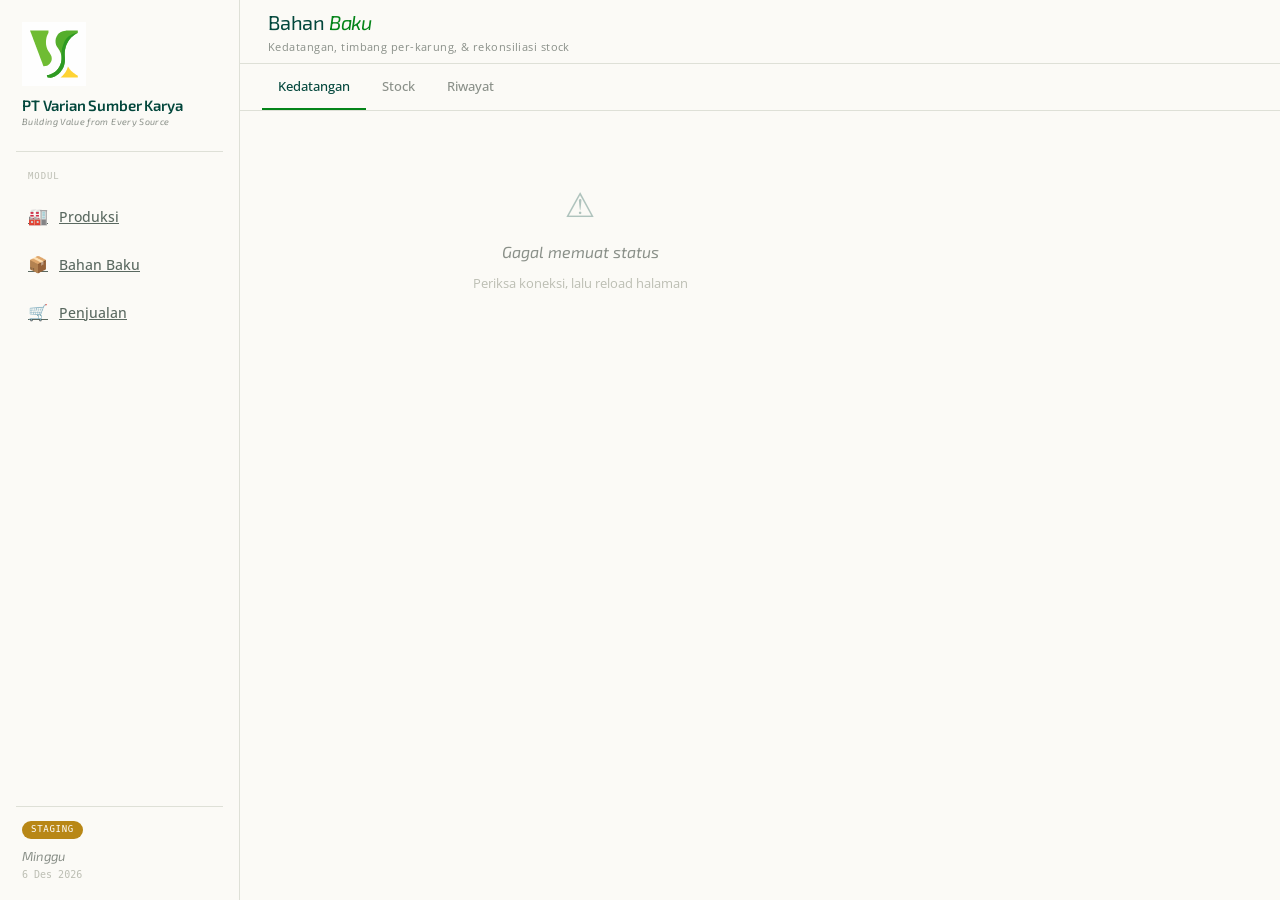
==== commit a3ee5767: "fix: rawmat loadActiveBatch() not called on page load (multi-page)" ====
--- a/rawmat.html
+++ b/rawmat.html
@@ -893,11 +893,16 @@
     }
   };
 
-  // Eager init biar handler & query sudah ready (init idempotent)
+  // Eager init — di multi-page, onActivate tidak dipanggil shell,
+  // jadi loadActiveBatch() harus dipanggil langsung saat halaman dibuka.
   if(document.readyState === 'loading'){
-    document.addEventListener('DOMContentLoaded', init);
+    document.addEventListener('DOMContentLoaded', function(){
+      init();
+      loadActiveBatch();
+    });
   } else {
     init();
+    loadActiveBatch();
   }
 })();
 
